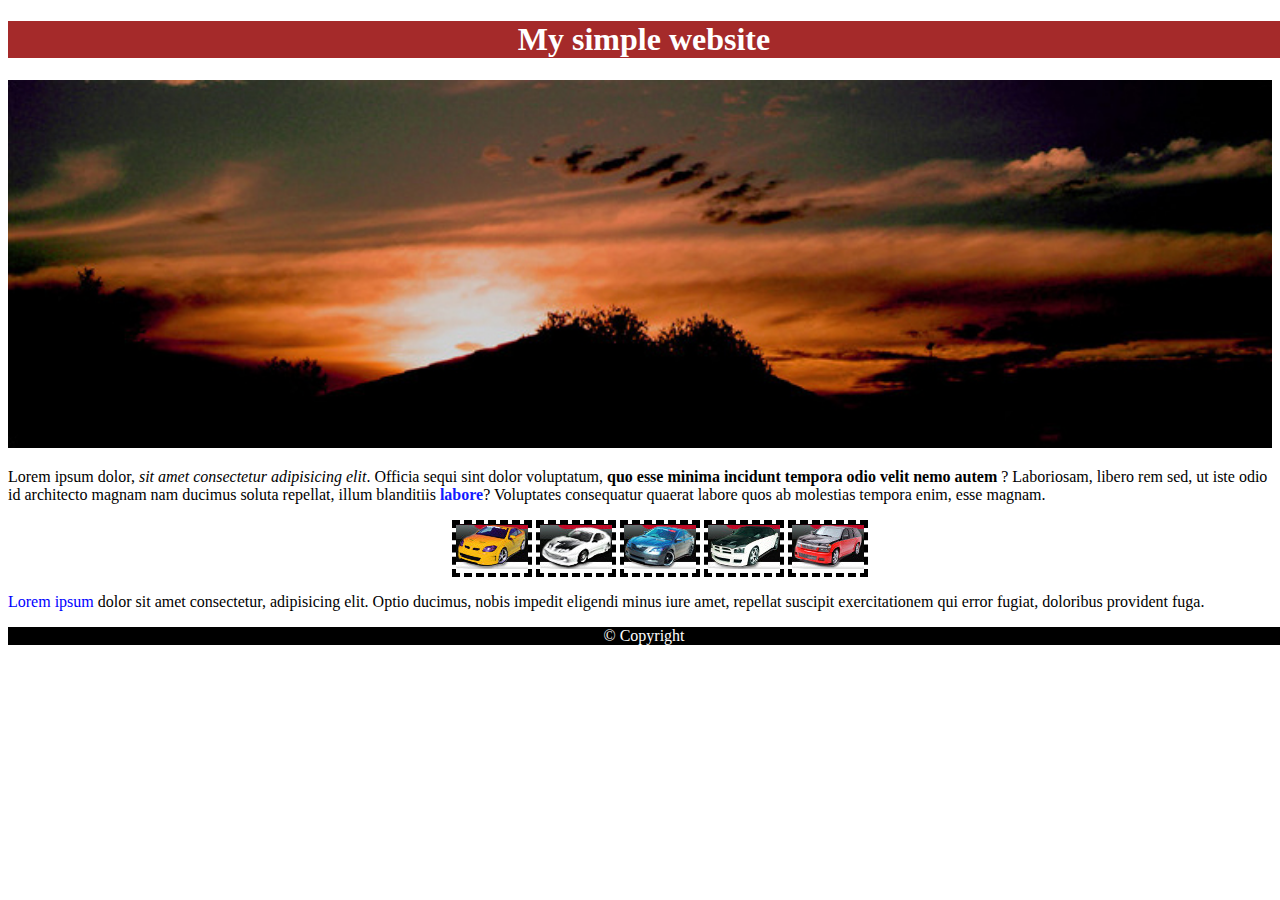
==== index.html @ 41b5d9ad "first commit" ====
<!DOCTYPE html>
<html lang="en">
  <head>
    <meta charset="UTF-8" />
    <meta http-equiv="X-UA-Compatible" content="IE=edge" />
    <meta name="viewport" content="width=device-width, initial-scale=1.0" />
    <link rel="stylesheet" href="styles/style.css" />
    <title>Document</title>
  </head>
  <body>
    <header><h1>My simple website</h1></header>
    <main>
      <img src="img/sunset.jpg" alt="sunset" />
      <p>
        Lorem ipsum dolor,
        <span class="text-part-1">sit amet consectetur adipisicing elit</span>.
        Officia sequi sint dolor voluptatum,
        <span class="text-part-2"
          >quo esse minima incidunt tempora odio velit nemo autem </span
        >? Laboriosam, libero rem sed, ut iste odio id architecto magnam nam
        ducimus soluta repellat, illum blanditiis
        <span class="text-part-3">labore</span>? Voluptates consequatur quaerat
        labore quos ab molestias tempora enim, esse magnam.
      </p>
      <ul>
        <li><img src="img/car01.jpg" alt="" /></li>
        <li><img src="img/car02.jpg" alt="" /></li>
        <li><img src="img/car03.jpg" alt="" /></li>
        <li><img src="img/car04.jpg" alt="" /></li>
        <li><img src="img/car05.jpg" alt="" /></li>
      </ul>
      <p>
        <span class="text-part-4">Lorem ipsum</span> dolor sit amet consectetur,
        adipisicing elit. Optio ducimus, nobis impedit eligendi minus iure amet,
        repellat suscipit exercitationem qui error fugiat, doloribus provident
        fuga.
      </p>
    </main>
    <footer><p class="footer-p">&copy; Copyright</p></footer>
  </body>
</html>
---- styles/style.css ----
body {
  margin: 0;
}
header h1 {
  margin-left: 8px;
  background-color: #a52a2a;
  color: #fff;
  text-align: center;
}
main {
  margin: 8px;
}
main img {
  width: 100%;
}
.text-part-1 {
  font-style: italic;
}
.text-part-2 {
  font-weight: bold;
}
.text-part-3 {
  font-weight: bold;
  color: #121aff;
}
ul {
  list-style: none;

  text-align: center;
}
li {
  display: inline-block;
  border-style: dashed;
  border-width: 4px;
}
.text-part-4 {
  color: blue;
}
.footer-p {
  margin-left: 8px;
  text-align: center;
  background-color: #000;
  color: #fff;
}
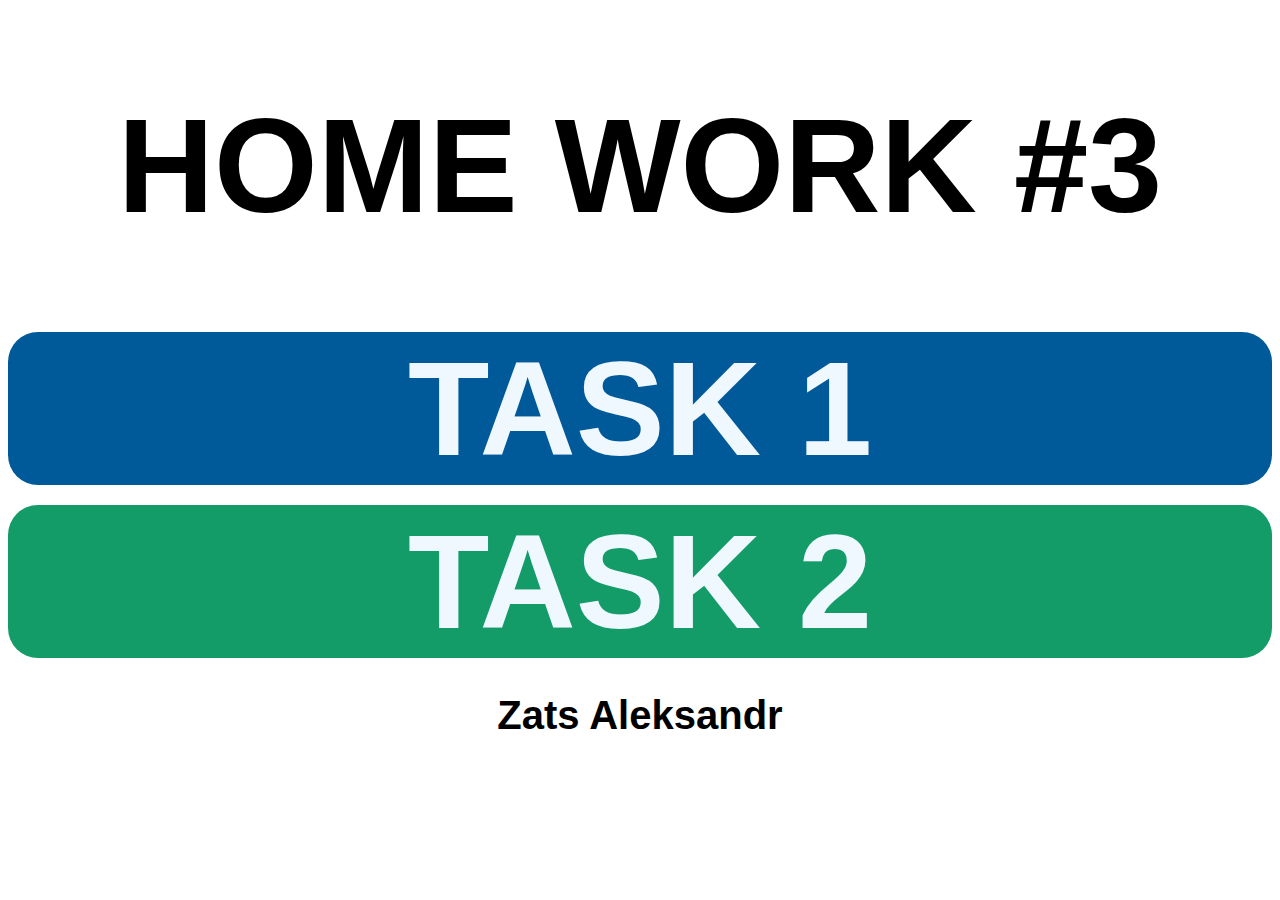
==== commit 89ff850a: "ultra commit" ====
--- a/index.html
+++ b/index.html
@@ -5,37 +5,14 @@
     <meta http-equiv="X-UA-Compatible" content="IE=edge" />
     <meta name="viewport" content="width=device-width, initial-scale=1.0" />
     <link rel="stylesheet" href="styles/style.css" />
-    <title>Document</title>
+    <title>HW03_Menu</title>
   </head>
   <body>
-    <header><h1>My simple website</h1></header>
+    <header><h1>HOME WORK #3</h1></header>
     <main>
-      <img src="img/sunset.jpg" alt="sunset" />
-      <p>
-        Lorem ipsum dolor,
-        <span class="text-part-1">sit amet consectetur adipisicing elit</span>.
-        Officia sequi sint dolor voluptatum,
-        <span class="text-part-2"
-          >quo esse minima incidunt tempora odio velit nemo autem </span
-        >? Laboriosam, libero rem sed, ut iste odio id architecto magnam nam
-        ducimus soluta repellat, illum blanditiis
-        <span class="text-part-3">labore</span>? Voluptates consequatur quaerat
-        labore quos ab molestias tempora enim, esse magnam.
-      </p>
-      <ul>
-        <li><img src="img/car01.jpg" alt="" /></li>
-        <li><img src="img/car02.jpg" alt="" /></li>
-        <li><img src="img/car03.jpg" alt="" /></li>
-        <li><img src="img/car04.jpg" alt="" /></li>
-        <li><img src="img/car05.jpg" alt="" /></li>
-      </ul>
-      <p>
-        <span class="text-part-4">Lorem ipsum</span> dolor sit amet consectetur,
-        adipisicing elit. Optio ducimus, nobis impedit eligendi minus iure amet,
-        repellat suscipit exercitationem qui error fugiat, doloribus provident
-        fuga.
-      </p>
+      <a href="task1/index.html" target="blank" class="link-task1"> TASK 1</a>
+      <a href="task2/index.html" target="blank" class="link-task2"> TASK 2</a>
     </main>
-    <footer><p class="footer-p">&copy; Copyright</p></footer>
+    <footer>Zats Aleksandr</footer>
   </body>
 </html>
--- a/styles/style.css
+++ b/styles/style.css
@@ -1,44 +1,57 @@
 body {
-  margin: 0;
+  font-weight: bold;
+  font-family: sans-serif;
+  font-size: 50pt;
 }
 header h1 {
-  margin-left: 8px;
-  background-color: #a52a2a;
-  color: #fff;
   text-align: center;
 }
 main {
-  margin: 8px;
+  display: flex;
+  justify-content: space-around;
 }
-main img {
-  width: 100%;
+a {
+  display: flex;
+  justify-content: center;
+  align-items: center;
+  width: 40%;
+  height: 200px;
+  text-decoration: none;
+  border-radius: 30px;
+  font-size: 100pt;
+  color: aliceblue;
+  text-shadow: black;
 }
-.text-part-1 {
-  font-style: italic;
+.link-task1 {
+  background-color: #005999;
 }
-.text-part-2 {
-  font-weight: bold;
+.link-task1:hover {
+  background-color: #0c456e;
 }
-.text-part-3 {
-  font-weight: bold;
-  color: #121aff;
+.link-task2 {
+  background-color: #139c68;
 }
-ul {
-  list-style: none;
+.link-task2:hover {
+  background-color: #217e5a;
+}
+footer {
+  margin-top: 70px;
+  text-align: center;
+  font-size: 30pt;
+}
+@media (max-width: 1295px) {
+  main {
+    display: flex;
+    justify-content: space-around;
+    flex-direction: column;
+  }
+  a {
+    width: 100%;
+    height: auto;
+    margin-bottom: 20px;
+  }
 
-  text-align: center;
+  footer {
+    margin-top: 15px;
+  }
 }
-li {
-  display: inline-block;
-  border-style: dashed;
-  border-width: 4px;
-}
-.text-part-4 {
-  color: blue;
-}
-.footer-p {
-  margin-left: 8px;
-  text-align: center;
-  background-color: #000;
-  color: #fff;
-}
